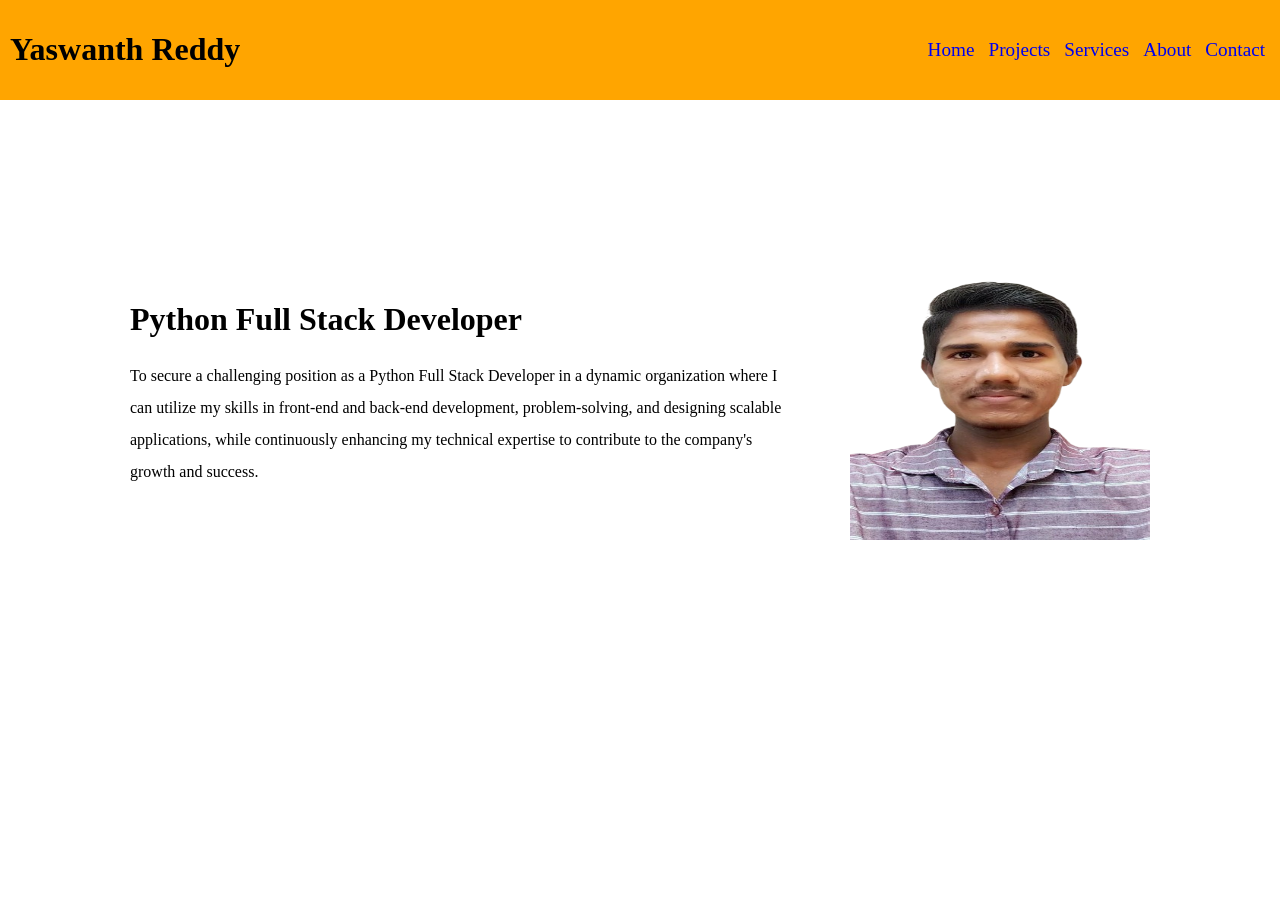
==== index.html @ 6aa705c0 "first commit" ====
<!DOCTYPE html>
<html lang="en">

<head>
  <meta charset="UTF-8" />
  <meta name="viewport" content="width=device-width, initial-scale=1.0" />
  <title>Yaswanth Reddy</title>
  <link rel="stylesheet" href="/portfolio\assets\css\styles.css" />
</head>

<body>
  <div class="container">
    <div class="header-row">
      <div class="box">
        <h1>Yaswanth Reddy</h1>
      </div>
      <div class="box">
        <ul>
          <li><a href="#home">Home</a></li>
          <li><a href="#projects">Projects</a></li>
          <li><a href="#services">Services</a></li>
          <li><a href="#about">About</a></li>

          <li><a href="#contact">Contact</a></li>
        </ul>
      </div>
    </div>

    <div class="row" id="home">
      <div style="display: flex;padding-top: 50px;">
        <div class="box">
          <h1>Python Full Stack Developer</h1>
          <p>
            To secure a challenging position as a Python Full Stack Developer in a dynamic organization where I can
            utilize my skills in front-end and back-end development, problem-solving, and designing scalable
            applications, while continuously enhancing my technical expertise to contribute to the company's growth and
            success.
          </p>
        </div>
        <div class="box">
          <img src="/portfolio\assets\images\passport_foto-removebg-preview (2).png" height="300" width="300" />
        </div>
      </div>
    </div>

    <div id="projects" class="row" style="background-color: lightcoral">
      <h1>Projects</h1>
      <div style="display: flex">


        <div class="box project">
          <a href="https://yaswanthsivaa.github.io/Calculator/" class="a">
            <h3>Interactive Calculator Application</h3>
            <p>

              A sleek and intuitive calculator app developed using HTML, CSS, and JavaScript, designed to provide a
              smooth and responsive experience for basic arithmetic calculations. This project showcases interactive
              features, real-time results, and a clean user interface that adapts seamlessly across devices.<br><br>

              <mark>Key highlights include:</mark><br><br>
              <ul>
                <li>Real-time Arithmetic Operations for addition, subtraction, multiplication, and division.</li>
                <li>Interactive Buttons for an engaging user experience with immediate feedback.</li>
              </ul>

            </p>
          </a>
        </div>

        <div class="box project">
          <a href='https://yaswanthsivaa.github.io/Ecommerce/' target="_blank" class="a">
            <h3>E-commerce Website</h3>
            <p>

              A fully functional e-commerce platform built with HTML, CSS, and JavaScript, designed to provide users
              with an intuitive shopping experience. This dynamic website allows users to browse products, manage their
              shopping cart, and securely authenticate accounts for a personalized shopping experience.<br><br>

              <mark>Key highlights include:</mark><br><br>

              <ul>
                <li>Product Browsing with dynamic category filters for easy navigation.</li>
                <li>Cart Management to add, remove, and adjust product quantities in real-time.</li>
                <li>User Authentication allowing secure sign-in and account creation for personalized shopping.</li>
              </ul>
            </p>
          </a>
        </div>

        <div  class="box project">
          <a href="https://yaswanthsivaa.github.io/Weather_website/" class="a">
            <h3>Weather App</h3>
            <p>

              Stay informed with real-time weather updates! This interactive weather application, built using HTML, CSS,
              and JavaScript, provides accurate forecasts at your fingertips. Featuring an intuitive, user-friendly
              interface, the app lets users quickly search for weather conditions by city, with details on temperature,
              humidity, and wind speed.<br><br>

              <mark>Key highlights include:</mark><br><br>
              <ul>
                <li>Real-time API Integration for accurate weather data.</li>
                <li>Clean & Responsive Design, ensuring seamless use on both desktop and mobile devices.</li>
                <li>User-friendly Interface for effortless navigation and data access.</li>
                <li>Instant Search for any location worldwide.</li>
              </ul>

            </p>
          </a>
        </div>
      </div>
    </div>
    <div id="services" class="row" style="background-color: lightblue">
      <h1>Services</h1>
      <div style="display: flex">
        <div class="box">
          <h3>Full-Stack Web Development</h3>
          <p>


            Building responsive and scalable websites using Python, JavaScript, HTML, and CSS.
            Developing both front-end user interfaces and back-end server logic for seamless functionality.
          </p>
        </div>

        <div class="box">
          <h3>Front-End Development</h3>
          <p>
            Creating visually appealing, user-friendly designs with HTML, CSS, and modern frameworks like React.js.
            Ensuring cross-device compatibility with responsive layouts and optimized performance.

          </p>
        </div>

        <div class="box">
          <h3>Backend Development</h3>
          <p>
            Building robust back-end systems using Python frameworks like Django and Flask.
            Implementing RESTful APIs for efficient data handling and integration with front-end applications.
          </p>
        </div>
      </div>
    </div>
    <div id="about" class="row">
      <h1>About</h1>
      <h3>
        I am a passionate Python Full Stack Developer with hands-on experience in building responsive and user-friendly
        web applications. Skilled in Python, JavaScript, HTML, and CSS, I have worked on projects like an Online Voting
        System and E-commerce platforms. As a fresher, I am eager to learn, innovate, and contribute to impactful
        projects.
      </h3>
      <h2>Skills</h2>
      <h3 style="margin-bottom: 80px;">Html, Css, JavaScript, Reactjs, Python, Sql</h3>
      <div id="skillimg">
        <img src="/portfolio\assets\images\html.png" height="100" width="100">
        <img src="/portfolio\assets\images\css.png" height="100" width="100">
        <img src="/portfolio\assets\images\Js.png" height="100" width="100">
        <img src="/portfolio\assets\images\React.png" height="100" width="100">
        <img src="/portfolio\assets\images\Python.png" height="100" width="100">
      </div>
    </div>
    <div id="contact" class="row" style="background-color: lightgoldenrodyellow">
      <h1>Contact</h1>
      <div style="display: flex">


        <div class="box">
          <h3>Contact Form</h3>
          <p>
            <input type="text" placeholder="Enter Name">
          </p>
          <p>
            <input type="email" placeholder="Enter Email">
          </p>
          <p>
            <textarea rows="10" cols="60" placeholder="Enter message"></textarea>
          </p>
          <button>Send</button>
        </div>

        <div class="box">
          <h3>Your/Company Name</h3>
          <p>
            <strong>Address: </strong>Ayyappa Layout,
            Marthahalli, Bengaluru,
            Karnataka, India
          </p>
          <p>
            <b>Email Address: </b>sivayaswanth59@gmail.com
          </p>
          <p>
            <b>Phone Number: </b>+91 6281448183
          </p>
        </div>
      </div>
    </div>
    <div class="footer">@copyright 2024. All rights reserved.</div>
  </div>
</body>

</html>
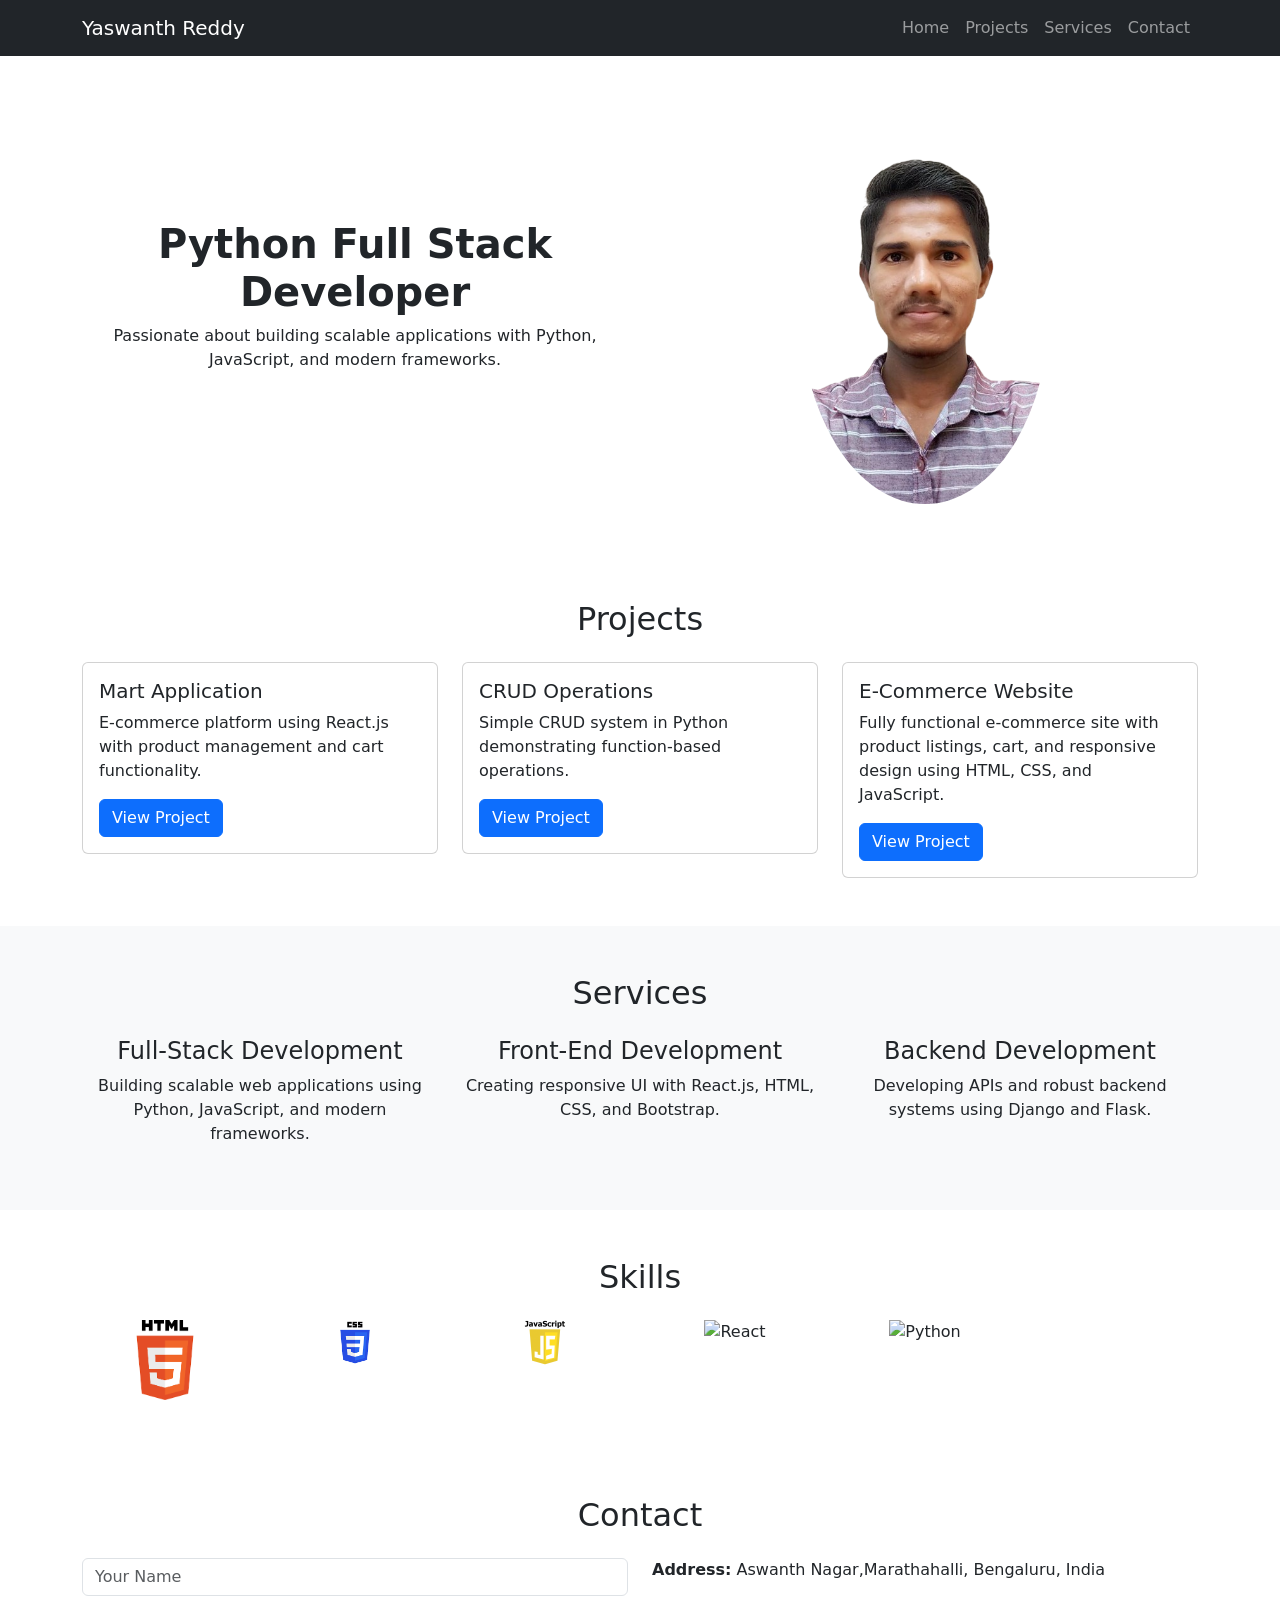
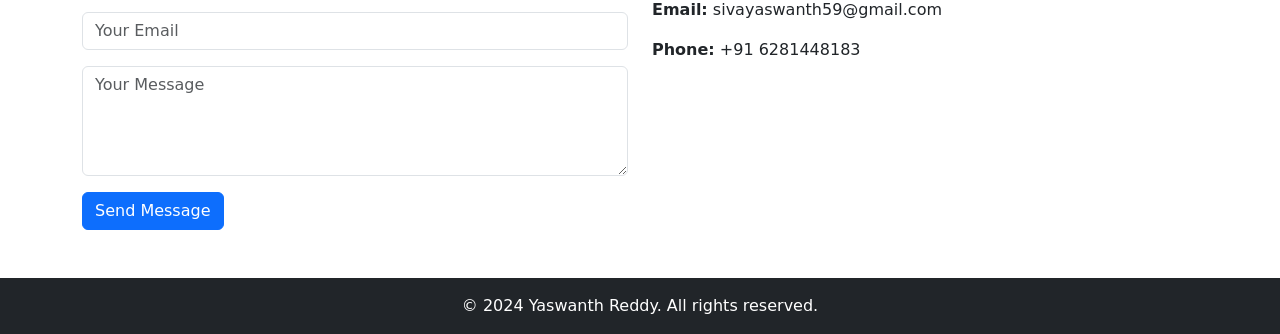
==== commit 51a14d63: "first commit" ====
--- a/index.html
+++ b/index.html
@@ -5,197 +5,149 @@
   <meta charset="UTF-8" />
   <meta name="viewport" content="width=device-width, initial-scale=1.0" />
   <title>Yaswanth Reddy</title>
-  <link rel="stylesheet" href="/portfolio\assets\css\styles.css" />
+  <link href="https://cdn.jsdelivr.net/npm/bootstrap@5.3.0/dist/css/bootstrap.min.css" rel="stylesheet">
 </head>
 
 <body>
-  <div class="container">
-    <div class="header-row">
-      <div class="box">
-        <h1>Yaswanth Reddy</h1>
-      </div>
-      <div class="box">
-        <ul>
-          <li><a href="#home">Home</a></li>
-          <li><a href="#projects">Projects</a></li>
-          <li><a href="#services">Services</a></li>
-          <li><a href="#about">About</a></li>
-
-          <li><a href="#contact">Contact</a></li>
+  
+  <nav class="navbar navbar-expand-lg navbar-dark bg-dark">
+    <div class="container">
+      <a class="navbar-brand" href="#">Yaswanth Reddy</a>
+      <button class="navbar-toggler" type="button" data-bs-toggle="collapse" data-bs-target="#navbarNav">
+        <span class="navbar-toggler-icon"></span>
+      </button>
+      <div class="collapse navbar-collapse" id="navbarNav">
+        <ul class="navbar-nav ms-auto">
+          <li class="nav-item"><a class="nav-link" href="#home">Home</a></li>
+          <li class="nav-item"><a class="nav-link" href="#projects">Projects</a></li>
+          <li class="nav-item"><a class="nav-link" href="#services">Services</a></li>
+          <li class="nav-item"><a class="nav-link" href="#contact">Contact</a></li>
         </ul>
       </div>
     </div>
+  </nav>
 
-    <div class="row" id="home">
-      <div style="display: flex;padding-top: 50px;">
-        <div class="box">
-          <h1>Python Full Stack Developer</h1>
-          <p>
-            To secure a challenging position as a Python Full Stack Developer in a dynamic organization where I can
-            utilize my skills in front-end and back-end development, problem-solving, and designing scalable
-            applications, while continuously enhancing my technical expertise to contribute to the company's growth and
-            success.
-          </p>
+ 
+  <header class="container text-center py-5" id="home">
+    <div class="row align-items-center">
+      <div class="col-md-6">
+        <h1 class="fw-bold">Python Full Stack Developer</h1>
+        <p>Passionate about building scalable applications with Python, JavaScript, and modern frameworks.</p>
+      </div>
+      <div class="col-md-6">
+        <img src="./portfolio/assets/images/passport_foto-removebg-preview (2).png" class="img-fluid rounded-circle" width="250" />
+      </div>
+    </div>
+  </header>
+
+  <section id="projects" class="container py-5">
+    <h2 class="text-center mb-4">Projects</h2>
+    <div class="row g-4">
+      <div class="col-md-6 col-lg-4">
+        <div class="card">
+          <div class="card-body">
+            <h5 class="card-title">Mart Application</h5>
+            <p class="card-text">E-commerce platform using React.js with product management and cart functionality.</p>
+            <a href="https://github.com/yaswanthsivaa/Mart-master" class="btn btn-primary">View Project</a>
+          </div>
         </div>
-        <div class="box">
-          <img src="/portfolio\assets\images\passport_foto-removebg-preview (2).png" height="300" width="300" />
+      </div>
+      <div class="col-md-6 col-lg-4">
+        <div class="card">
+          <div class="card-body">
+            <h5 class="card-title">CRUD Operations</h5>
+            <p class="card-text">Simple CRUD system in Python demonstrating function-based operations.</p>
+            <a href="https://github.com/yaswanthsivaa/crudoperations" class="btn btn-primary">View Project</a>
+          </div>
+        </div>
+      </div>
+      <div class="col-md-6 col-lg-4">
+        <div class="card">
+          <div class="card-body">
+            <h5 class="card-title">E-Commerce Website</h3>
+            <p class="card-text">Fully functional e-commerce site with product listings, cart, and responsive design using HTML, CSS, and JavaScript.</p>
+            <a href="https://yaswanthsivaa.github.io/Ecommerce/" class="btn btn-primary">View Project</a>
+        </div>        
+
         </div>
       </div>
     </div>
+  </section>
 
-    <div id="projects" class="row" style="background-color: lightcoral">
-      <h1>Projects</h1>
-      <div style="display: flex">
-
-
-        <div class="box project">
-          <a href="https://yaswanthsivaa.github.io/Calculator/" class="a">
-            <h3>Interactive Calculator Application</h3>
-            <p>
-
-              A sleek and intuitive calculator app developed using HTML, CSS, and JavaScript, designed to provide a
-              smooth and responsive experience for basic arithmetic calculations. This project showcases interactive
-              features, real-time results, and a clean user interface that adapts seamlessly across devices.<br><br>
-
-              <mark>Key highlights include:</mark><br><br>
-              <ul>
-                <li>Real-time Arithmetic Operations for addition, subtraction, multiplication, and division.</li>
-                <li>Interactive Buttons for an engaging user experience with immediate feedback.</li>
-              </ul>
-
-            </p>
-          </a>
+  
+  <section id="services" class="bg-light py-5">
+    <div class="container">
+      <h2 class="text-center mb-4">Services</h2>
+      <div class="row text-center">
+        <div class="col-md-4">
+          <h4>Full-Stack Development</h4>
+          <p>Building scalable web applications using Python, JavaScript, and modern frameworks.</p>
         </div>
-
-        <div class="box project">
-          <a href='https://yaswanthsivaa.github.io/Ecommerce/' target="_blank" class="a">
-            <h3>E-commerce Website</h3>
-            <p>
-
-              A fully functional e-commerce platform built with HTML, CSS, and JavaScript, designed to provide users
-              with an intuitive shopping experience. This dynamic website allows users to browse products, manage their
-              shopping cart, and securely authenticate accounts for a personalized shopping experience.<br><br>
-
-              <mark>Key highlights include:</mark><br><br>
-
-              <ul>
-                <li>Product Browsing with dynamic category filters for easy navigation.</li>
-                <li>Cart Management to add, remove, and adjust product quantities in real-time.</li>
-                <li>User Authentication allowing secure sign-in and account creation for personalized shopping.</li>
-              </ul>
-            </p>
-          </a>
+        <div class="col-md-4">
+          <h4>Front-End Development</h4>
+          <p>Creating responsive UI with React.js, HTML, CSS, and Bootstrap.</p>
         </div>
-
-        <div  class="box project">
-          <a href="https://yaswanthsivaa.github.io/Weather_website/" class="a">
-            <h3>Weather App</h3>
-            <p>
-
-              Stay informed with real-time weather updates! This interactive weather application, built using HTML, CSS,
-              and JavaScript, provides accurate forecasts at your fingertips. Featuring an intuitive, user-friendly
-              interface, the app lets users quickly search for weather conditions by city, with details on temperature,
-              humidity, and wind speed.<br><br>
-
-              <mark>Key highlights include:</mark><br><br>
-              <ul>
-                <li>Real-time API Integration for accurate weather data.</li>
-                <li>Clean & Responsive Design, ensuring seamless use on both desktop and mobile devices.</li>
-                <li>User-friendly Interface for effortless navigation and data access.</li>
-                <li>Instant Search for any location worldwide.</li>
-              </ul>
-
-            </p>
-          </a>
+        <div class="col-md-4">
+          <h4>Backend Development</h4>
+          <p>Developing APIs and robust backend systems using Django and Flask.</p>
         </div>
       </div>
     </div>
-    <div id="services" class="row" style="background-color: lightblue">
-      <h1>Services</h1>
-      <div style="display: flex">
-        <div class="box">
-          <h3>Full-Stack Web Development</h3>
-          <p>
+  </section>
+
+ 
+<section id="skills" class="container py-5">
+  <h2 class="text-center mb-4">Skills</h2>
+  <div class="row text-center">
+    <div class="col-md-2">
+      <img src="./portfolio/assets/images/html.png" alt="HTML" width="80">
+    </div>
+    <div class="col-md-2">
+      <img src="./portfolio/assets/images/css.png" alt="CSS" width="80">
+    </div>
+    <div class="col-md-2">
+      <img src="./portfolio/assets/images/Js.png" alt="JavaScript" width="80">
+    </div>
+    <div class="col-md-2">
+      <img src="./portfolio/assets/images/react.png" alt="React" width="80">
+    </div>
+    <div class="col-md-2">
+      <img src="./portfolio/assets/images/python.png" alt="Python" width="80">
+    </div>
+  </div>
+</section>
 
 
-            Building responsive and scalable websites using Python, JavaScript, HTML, and CSS.
-            Developing both front-end user interfaces and back-end server logic for seamless functionality.
-          </p>
-        </div>
-
-        <div class="box">
-          <h3>Front-End Development</h3>
-          <p>
-            Creating visually appealing, user-friendly designs with HTML, CSS, and modern frameworks like React.js.
-            Ensuring cross-device compatibility with responsive layouts and optimized performance.
-
-          </p>
-        </div>
-
-        <div class="box">
-          <h3>Backend Development</h3>
-          <p>
-            Building robust back-end systems using Python frameworks like Django and Flask.
-            Implementing RESTful APIs for efficient data handling and integration with front-end applications.
-          </p>
-        </div>
+  <section id="contact" class="container py-5">
+    <h2 class="text-center mb-4">Contact</h2>
+    <div class="row">
+      <div class="col-md-6">
+        <form>
+          <div class="mb-3">
+            <input type="text" class="form-control" placeholder="Your Name">
+          </div>
+          <div class="mb-3">
+            <input type="email" class="form-control" placeholder="Your Email">
+          </div>
+          <div class="mb-3">
+            <textarea class="form-control" rows="4" placeholder="Your Message"></textarea>
+          </div>
+          <button class="btn btn-primary">Send Message</button>
+        </form>
+      </div>
+      <div class="col-md-6">
+        <p><strong>Address:</strong> Aswanth Nagar,Marathahalli, Bengaluru, India</p>
+        <p><strong>Email:</strong> sivayaswanth59@gmail.com</p>
+        <p><strong>Phone:</strong> +91 6281448183</p>
       </div>
     </div>
-    <div id="about" class="row">
-      <h1>About</h1>
-      <h3>
-        I am a passionate Python Full Stack Developer with hands-on experience in building responsive and user-friendly
-        web applications. Skilled in Python, JavaScript, HTML, and CSS, I have worked on projects like an Online Voting
-        System and E-commerce platforms. As a fresher, I am eager to learn, innovate, and contribute to impactful
-        projects.
-      </h3>
-      <h2>Skills</h2>
-      <h3 style="margin-bottom: 80px;">Html, Css, JavaScript, Reactjs, Python, Sql</h3>
-      <div id="skillimg">
-        <img src="/portfolio\assets\images\html.png" height="100" width="100">
-        <img src="/portfolio\assets\images\css.png" height="100" width="100">
-        <img src="/portfolio\assets\images\Js.png" height="100" width="100">
-        <img src="/portfolio\assets\images\React.png" height="100" width="100">
-        <img src="/portfolio\assets\images\Python.png" height="100" width="100">
-      </div>
-    </div>
-    <div id="contact" class="row" style="background-color: lightgoldenrodyellow">
-      <h1>Contact</h1>
-      <div style="display: flex">
+  </section>
 
+  <footer class="text-center bg-dark text-white py-3">
+    &copy; 2024 Yaswanth Reddy. All rights reserved.
+  </footer>
 
-        <div class="box">
-          <h3>Contact Form</h3>
-          <p>
-            <input type="text" placeholder="Enter Name">
-          </p>
-          <p>
-            <input type="email" placeholder="Enter Email">
-          </p>
-          <p>
-            <textarea rows="10" cols="60" placeholder="Enter message"></textarea>
-          </p>
-          <button>Send</button>
-        </div>
-
-        <div class="box">
-          <h3>Your/Company Name</h3>
-          <p>
-            <strong>Address: </strong>Ayyappa Layout,
-            Marthahalli, Bengaluru,
-            Karnataka, India
-          </p>
-          <p>
-            <b>Email Address: </b>sivayaswanth59@gmail.com
-          </p>
-          <p>
-            <b>Phone Number: </b>+91 6281448183
-          </p>
-        </div>
-      </div>
-    </div>
-    <div class="footer">@copyright 2024. All rights reserved.</div>
-  </div>
+  <script src="https://cdn.jsdelivr.net/npm/bootstrap@5.3.0/dist/js/bootstrap.bundle.min.js"></script>
 </body>
 
-</html>+</html>
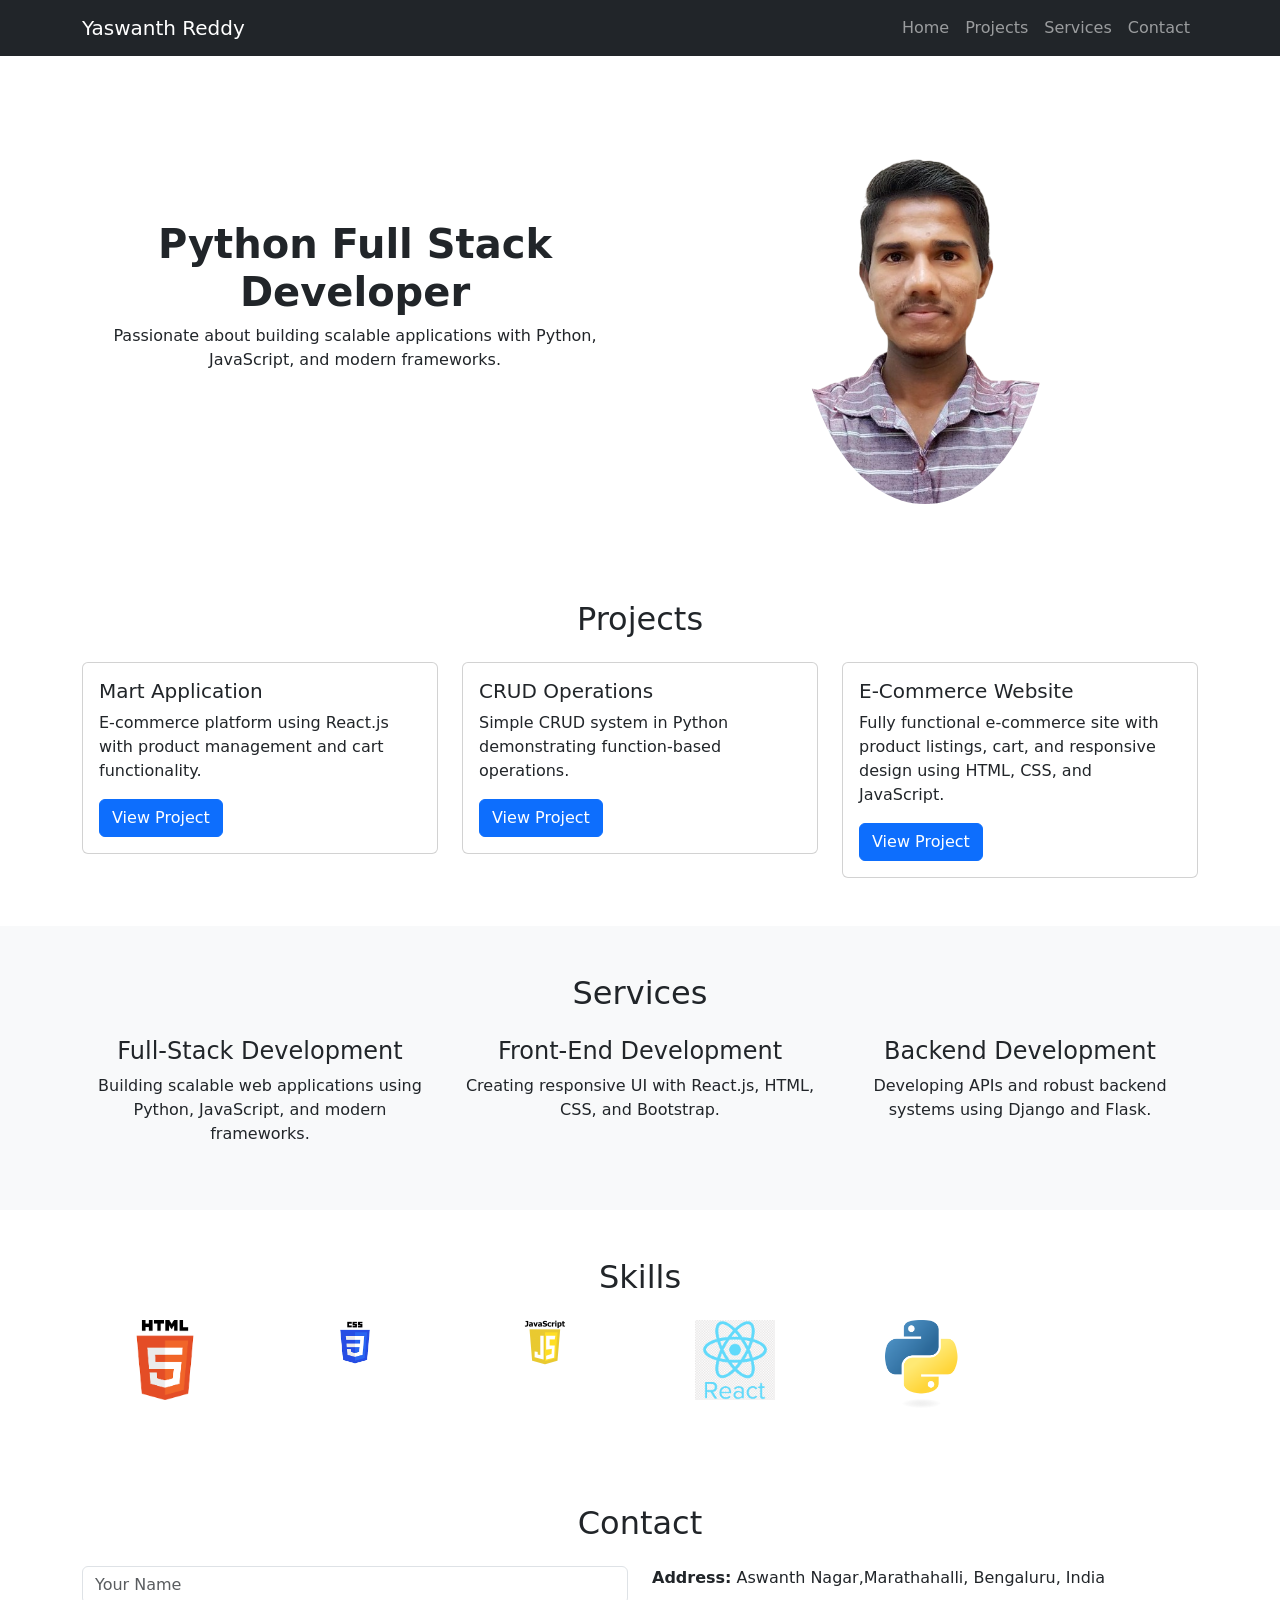
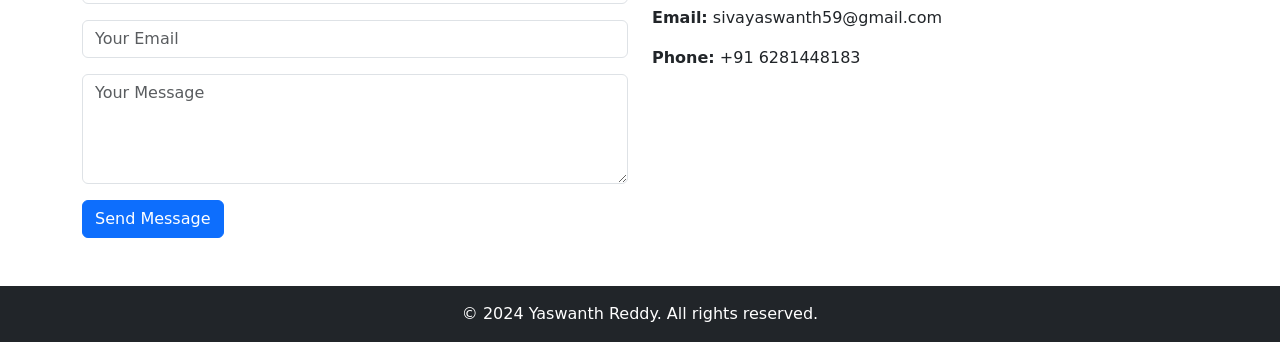
==== commit da8f262f: "Update index.html" ====
--- a/index.html
+++ b/index.html
@@ -109,10 +109,10 @@
       <img src="./portfolio/assets/images/Js.png" alt="JavaScript" width="80">
     </div>
     <div class="col-md-2">
-      <img src="./portfolio/assets/images/react.png" alt="React" width="80">
+      <img src="./portfolio/assets/images/React.png" alt="React" width="80">
     </div>
     <div class="col-md-2">
-      <img src="./portfolio/assets/images/python.png" alt="Python" width="80">
+      <img src="./portfolio/assets/images/Python.png" alt="Python" width="80">
     </div>
   </div>
 </section>
